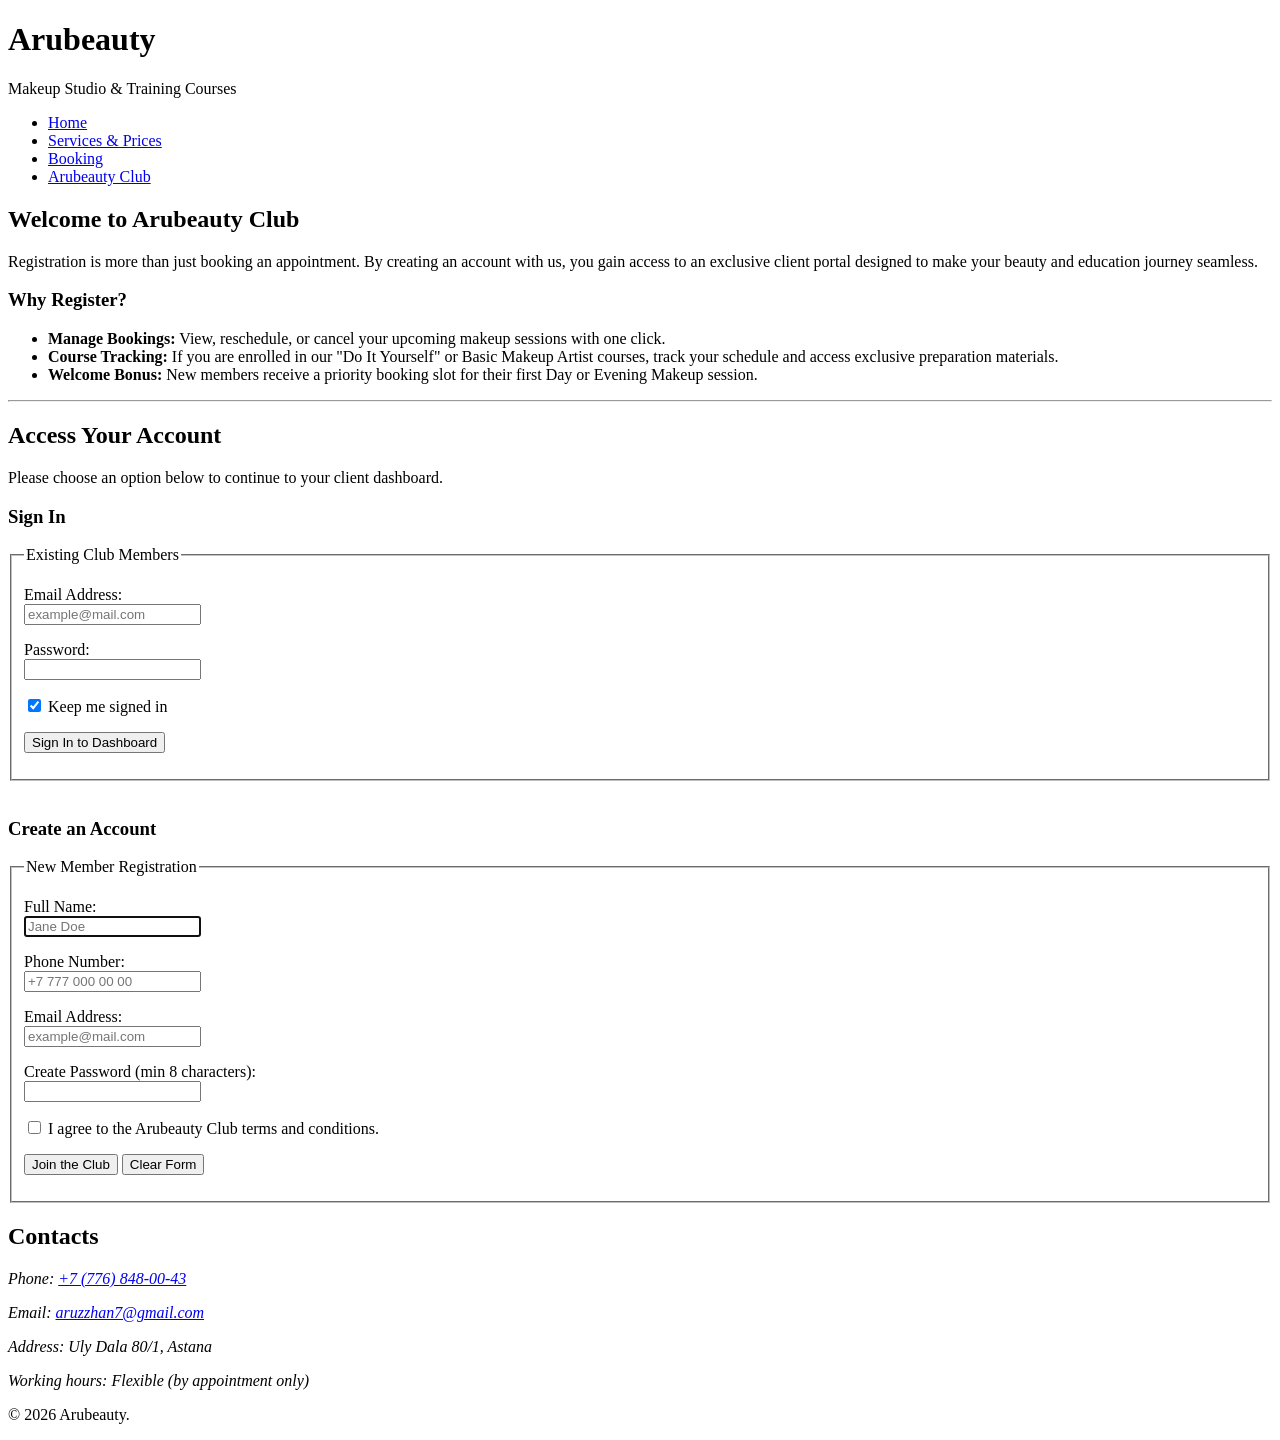
==== account.html @ ccffeef9 "Replace colophon with account.html for Arubeauty Club" ====
<!DOCTYPE html>
<html lang="en">
<head>
    <meta charset="UTF-8">
    <meta name="viewport" content="width=device-width, initial-scale=1.0">
    <meta name="description" content="Join the Arubeauty Club to manage your bookings and makeup courses.">
    <meta name="author" content="Serikkali Nariman">
    <title>Arubeauty Club &amp; Account</title>
</head>
<body>
    <header>
        <h1>Arubeauty</h1>
        <p>Makeup Studio &amp; Training Courses</p>
    </header>

    <nav>
        <ul>
            <li><a href="index.html">Home</a></li>
            <li><a href="services.html">Services &amp; Prices</a></li>
            <li><a href="booking.html">Booking</a></li>
            <li><a href="account.html">Arubeauty Club</a></li>
        </ul>
    </nav>

    <main>
        <section id="club-benefits">
            <h2>Welcome to Arubeauty Club</h2>
            <p>Registration is more than just booking an appointment. By creating an account with us, you gain access to an exclusive client portal designed to make your beauty and education journey seamless.</p>
            
            <h3>Why Register?</h3>
            <ul>
                <li><strong>Manage Bookings:</strong> View, reschedule, or cancel your upcoming makeup sessions with one click.</li>
                <li><strong>Course Tracking:</strong> If you are enrolled in our "Do It Yourself" or Basic Makeup Artist courses, track your schedule and access exclusive preparation materials.</li>
                <li><strong>Welcome Bonus:</strong> New members receive a priority booking slot for their first Day or Evening Makeup session.</li>
            </ul>
        </section>

        <hr>

        <section id="auth-forms">
            <h2>Access Your Account</h2>
            <p>Please choose an option below to continue to your client dashboard.</p>
            
            <article>
                <h3>Sign In</h3>
                <form action="#" method="POST">
                    <fieldset>
                        <legend>Existing Club Members</legend>
                        <p>
                            <label for="login-email">Email Address:</label><br>
                            <input type="email" id="login-email" name="email" required placeholder="example@mail.com">
                        </p>
                        <p>
                            <label for="login-password">Password:</label><br>
                            <input type="password" id="login-password" name="password" required>
                        </p>
                        <p>
                            <label>
                                <input type="checkbox" name="remember" checked> Keep me signed in
                            </label>
                        </p>
                        <p>
                            <button type="submit">Sign In to Dashboard</button>
                        </p>
                    </fieldset>
                </form>
            </article>

            <br>

            <article>
                <h3>Create an Account</h3>
                <form action="#" method="POST">
                    <fieldset>
                        <legend>New Member Registration</legend>
                        <p>
                            <label for="reg-name">Full Name:</label><br>
                            <input type="text" id="reg-name" name="fullname" required autofocus placeholder="Jane Doe">
                        </p>
                        <p>
                            <label for="reg-phone">Phone Number:</label><br>
                            <input type="tel" id="reg-phone" name="phone" required placeholder="+7 777 000 00 00">
                        </p>
                        <p>
                            <label for="reg-email">Email Address:</label><br>
                            <input type="email" id="reg-email" name="email" required placeholder="example@mail.com">
                        </p>
                        <p>
                            <label for="reg-password">Create Password (min 8 characters):</label><br>
                            <input type="password" id="reg-password" name="new_password" minlength="8" required>
                        </p>
                        <p>
                            <label>
                                <input type="checkbox" name="terms" required> I agree to the Arubeauty Club terms and conditions.
                            </label>
                        </p>
                        <p>
                            <button type="submit">Join the Club</button>
                            <button type="reset">Clear Form</button>
                        </p>
                    </fieldset>
                </form>
            </article>
        </section>
    </main>

    <footer>
        <h2>Contacts</h2>
        <address>
            <p>Phone: <a href="tel:+77768480043">+7 (776) 848-00-43</a></p>
            <p>Email: <a href="mailto:aruzzhan7@gmail.com">aruzzhan7@gmail.com</a></p>
            <p>Address: Uly Dala 80/1, Astana</p>
            <p>Working hours: Flexible (by appointment only)</p>
        </address>
        <p>&copy; 2026 Arubeauty.</p>
    </footer>
</body>
</html>
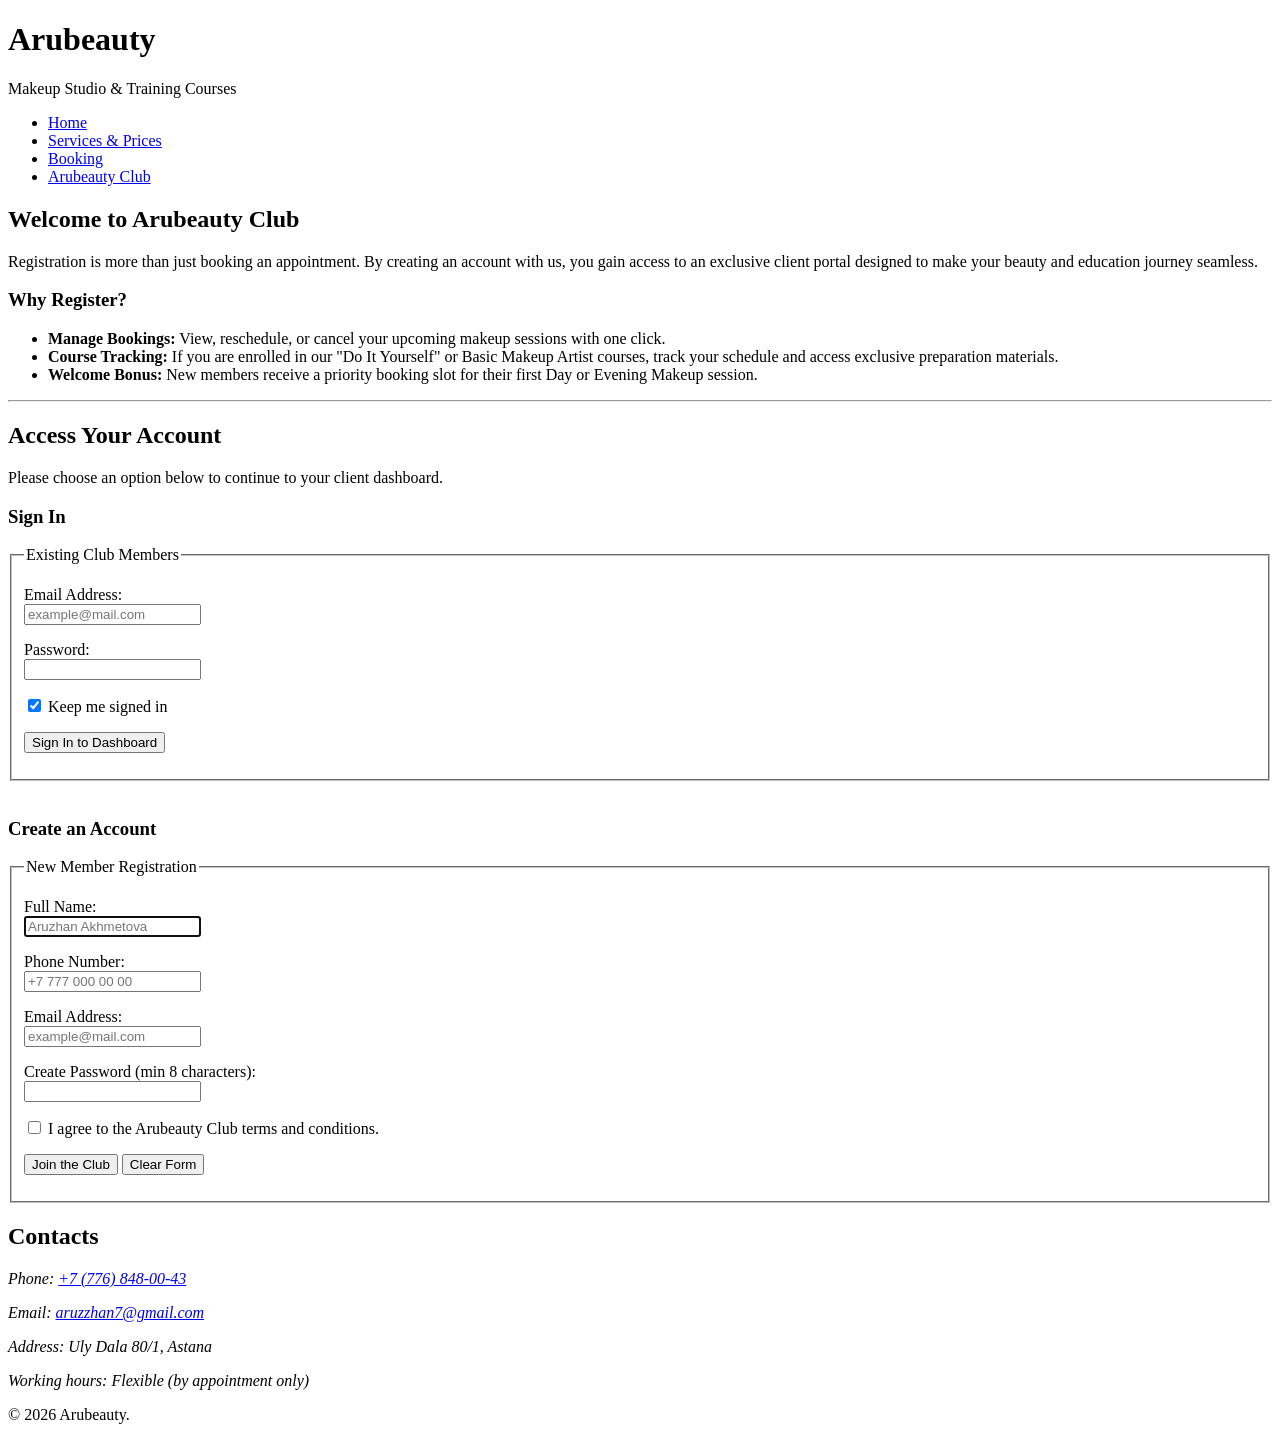
==== commit b3132a54: "Fix account.html and booking.html" ====
--- a/account.html
+++ b/account.html
@@ -75,7 +75,7 @@
                         <legend>New Member Registration</legend>
                         <p>
                             <label for="reg-name">Full Name:</label><br>
-                            <input type="text" id="reg-name" name="fullname" required autofocus placeholder="Jane Doe">
+                            <input type="text" id="reg-name" name="fullname" required autofocus placeholder="Aruzhan Akhmetova">
                         </p>
                         <p>
                             <label for="reg-phone">Phone Number:</label><br>
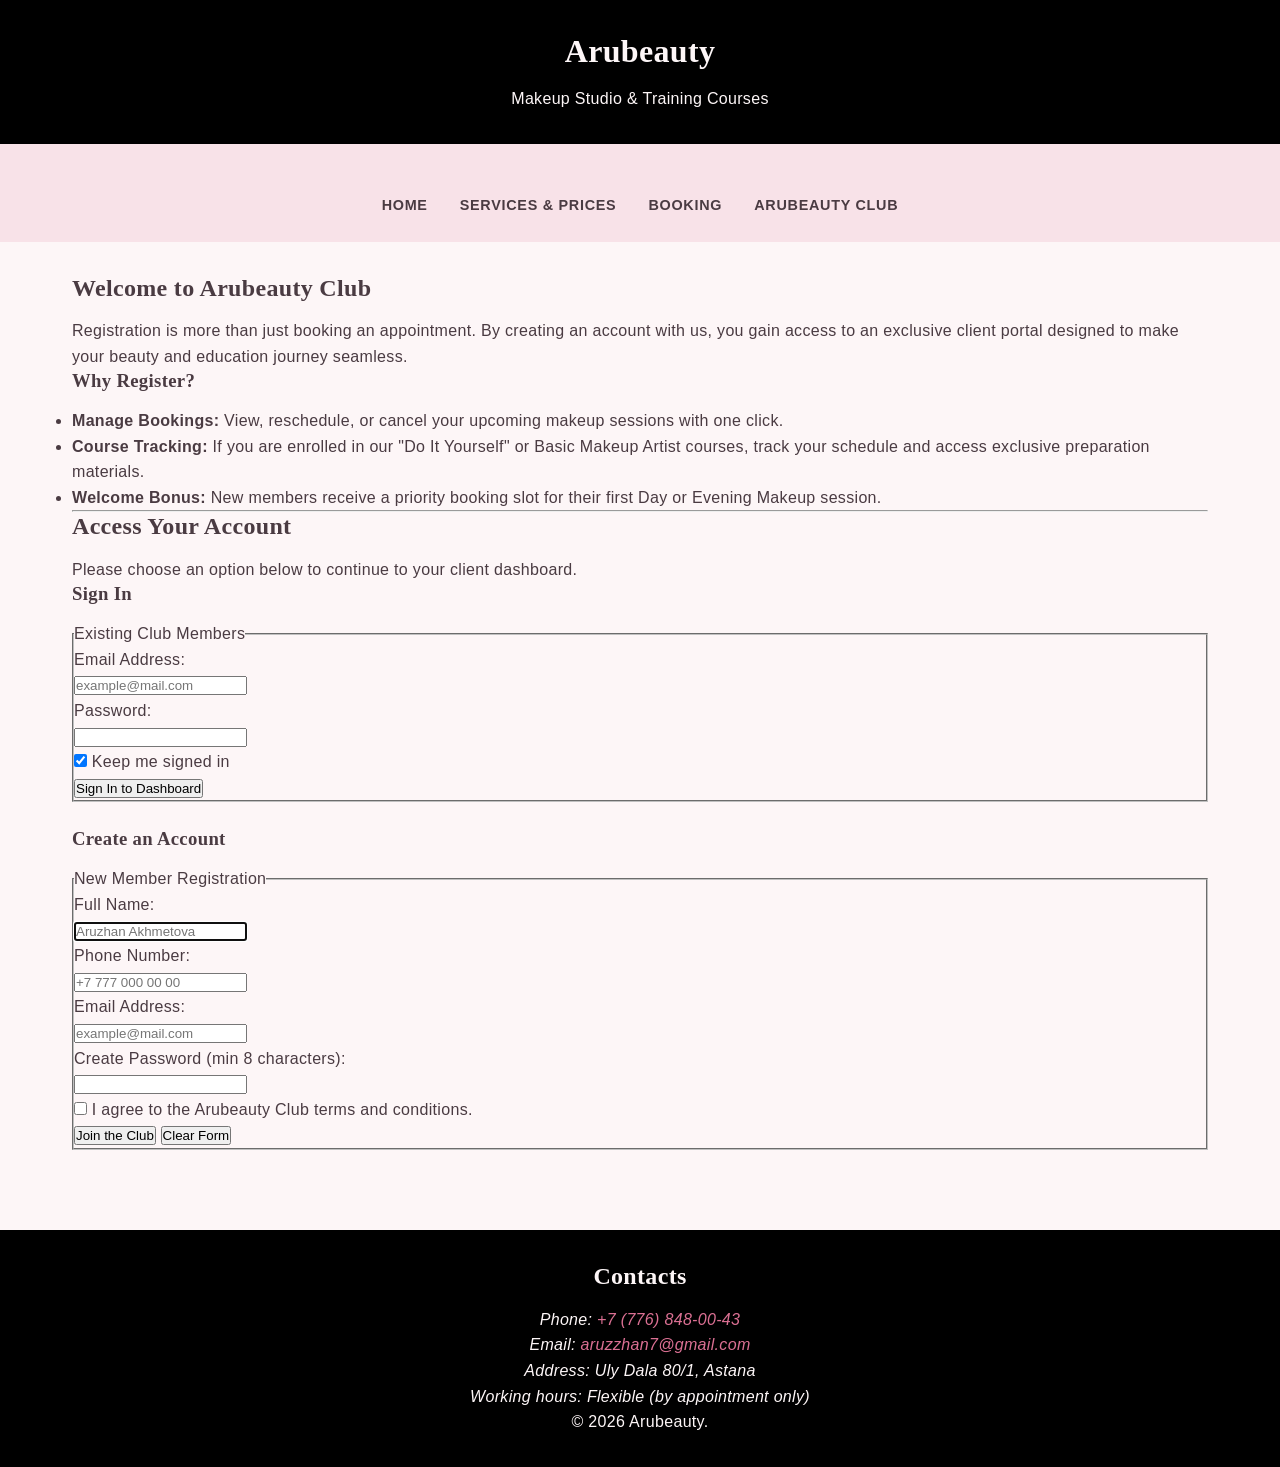
==== commit 7aeb43c9: "Add semantic tags and classes to account page" ====
--- a/account.html
+++ b/account.html
@@ -6,6 +6,8 @@
     <meta name="description" content="Join the Arubeauty Club to manage your bookings and makeup courses.">
     <meta name="author" content="Serikkali Nariman">
     <title>Arubeauty Club &amp; Account</title>
+    <link rel="stylesheet" href="css/base.css">
+    <link rel="stylesheet" href="css/nariman.css">
 </head>
 <body>
     <header>
--- a/css/base.css
+++ b/css/base.css
@@ -0,0 +1,80 @@
+/* 
+ * Palette:
+ * 1. #FDF6F7 (Soft Blush) - Main background 
+ * 2. #4A3B42 (Dusty Plum) - Text
+ * 3. rgb(219, 112, 147) - Rose accent
+ * 4. rgba(219, 112, 147, 0.15) - Nav background
+ * 5. black (Named color) - Header and footer
+ */
+
+* {
+    box-sizing: border-box;
+    margin: 0;
+    padding: 0;
+}
+
+body {
+    font-family: 'Helvetica Neue', Helvetica, Arial, sans-serif;
+    font-size: 16px;
+    font-weight: 400;
+    line-height: 1.6;
+    letter-spacing: 0.02em;
+    color: #4A3B42;
+    background-color: #FDF6F7;
+}
+
+h1, h2, h3, h4 {
+    font-family: 'Georgia', 'Times New Roman', Times, serif;
+    font-weight: 700;
+    line-height: 1.2;
+    margin-bottom: 1rem;
+}
+
+header {
+    text-align: center;
+    padding: 2rem;
+    background-color: black;
+    color: #FDF6F7;
+}
+
+nav ul {
+    display: flex;
+    justify-content: center;
+    align-items: center;
+    gap: 2rem;
+    list-style: none;
+    padding: 3rem 1rem 1.5rem 1rem; 
+    background-color: rgba(219, 112, 147, 0.15);
+}
+
+nav a {
+    color: #4A3B42;
+    text-decoration: none;
+    text-transform: uppercase;
+    font-weight: bold;
+    font-size: 0.9rem;
+    letter-spacing: 0.05em;
+}
+
+nav a:hover, nav a:focus {
+    color: rgb(219, 112, 147);
+}
+
+main {
+    max-width: 1200px;
+    margin: 0 auto; 
+    padding: 2rem;
+}
+
+footer {
+    text-align: center;
+    padding: 2rem;
+    background-color: black;
+    color: #FDF6F7;
+    margin-top: 3rem;
+}
+
+footer a {
+    color: rgb(219, 112, 147);
+    text-decoration: none;
+}
